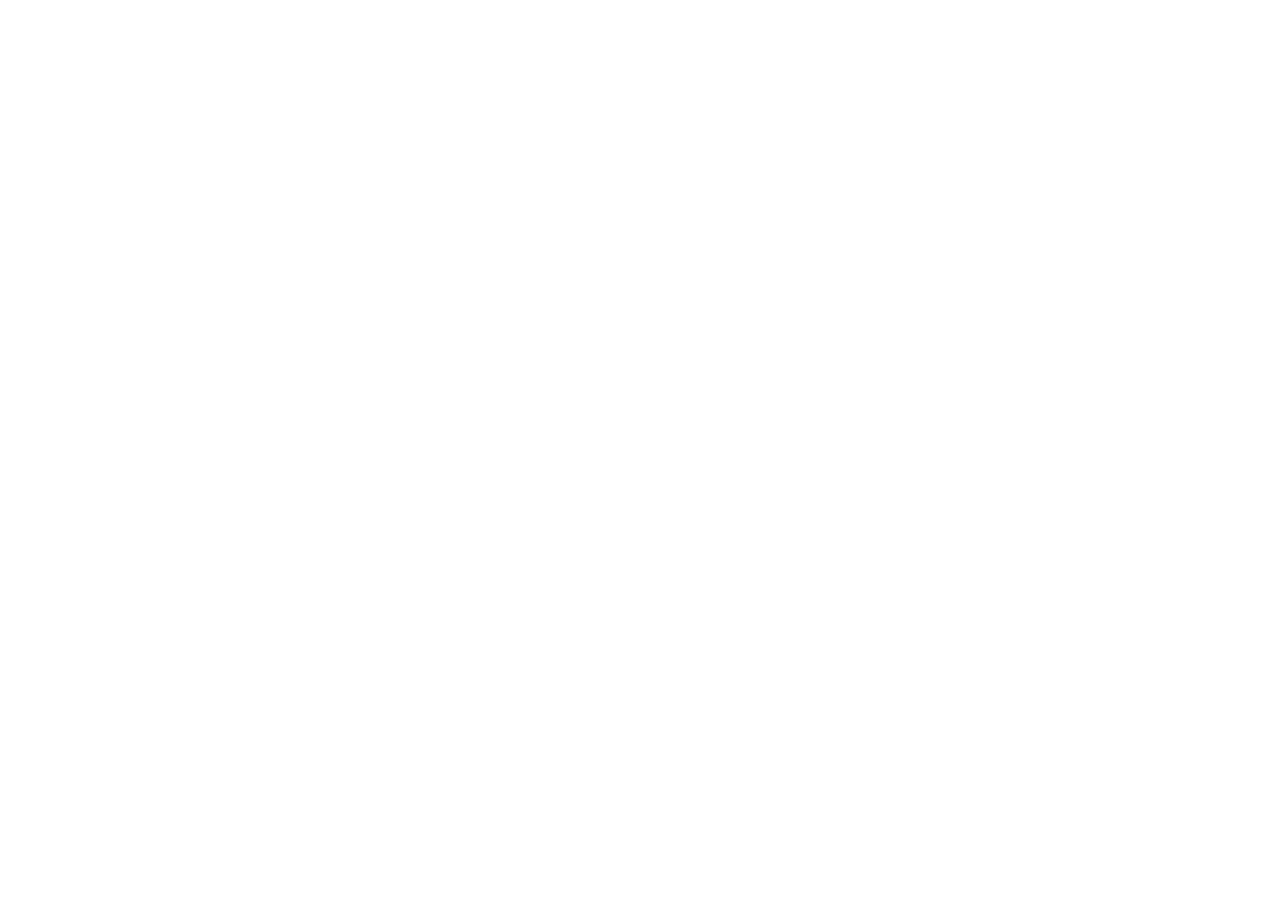
==== index.html @ 78f376ee "criei o início do projeto social" ====
<!DOCTYPE html>
<html lang="pt-br">
<head>
    <meta charset="UTF-8">
    <meta http-equiv="X-UA-Compatible" content="IE=edge">
    <meta name="viewport" content="width=device-width, initial-scale=1.0">
    <link rel="shortcut icon" href="favicon.ico" type="image/x-icon">
    <title>Projeto Redes Sociais</title>
</head>
<body>
    
</body>
</html>
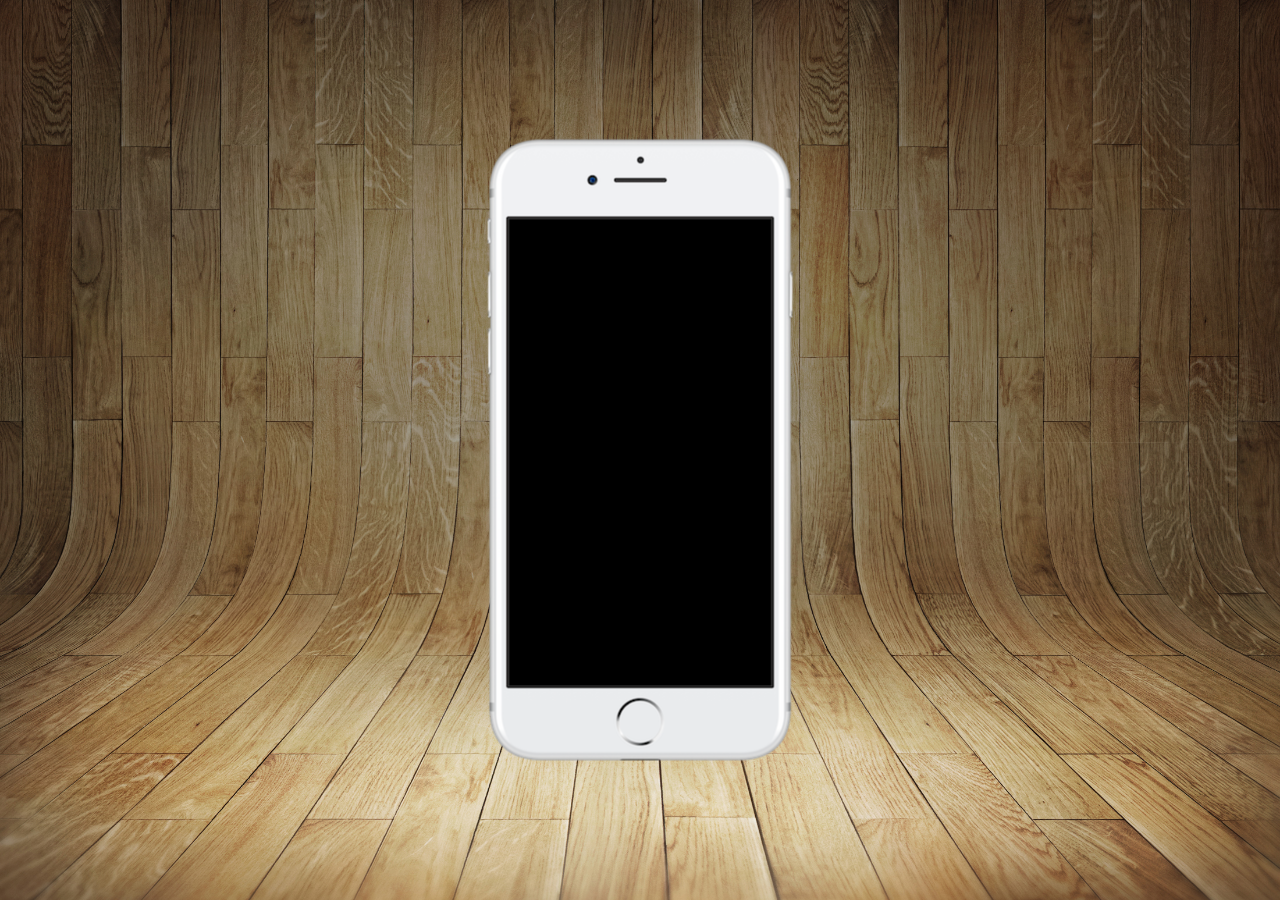
==== commit eadb69e2: "criei o background e a imagem do celular no projeto" ====
--- a/index.html
+++ b/index.html
@@ -5,9 +5,17 @@
     <meta http-equiv="X-UA-Compatible" content="IE=edge">
     <meta name="viewport" content="width=device-width, initial-scale=1.0">
     <link rel="shortcut icon" href="favicon.ico" type="image/x-icon">
+    <link rel="stylesheet" href="estilos/style.css">
     <title>Projeto Redes Sociais</title>
 </head>
 <body>
-    
+    <main>
+        <section id="telefone">
+            
+        </section>
+        <section id="redes-sociais">
+
+        </section>
+    </main>
 </body>
 </html>--- a/estilos/style.css
+++ b/estilos/style.css
@@ -0,0 +1,34 @@
+@charset "UTF-8";
+
+*{
+    margin: 0px;
+    padding: 0px;
+    font-family: Arial, Helvetica, sans-serif;
+}
+
+html, body{
+    height: 100vh;
+    width: 100vw;
+    background-image: url(../imagens/fundo-madeira.jpg);
+    background-repeat: no-repeat;
+    background-position: top center;
+    background-size: cover;
+    background-attachment: fixed;
+}
+
+main{
+    position: relative;
+    height: 100vh;
+}
+
+section#telefone{
+    position: absolute;
+    left: 50%;
+    top: 50%;
+    transform: translate(-50%, -50%);
+
+    height: 627px;
+    width: 311px;
+    background-image: url('../imagens/frame-iphone.png');
+    background-repeat: no-repeat;
+}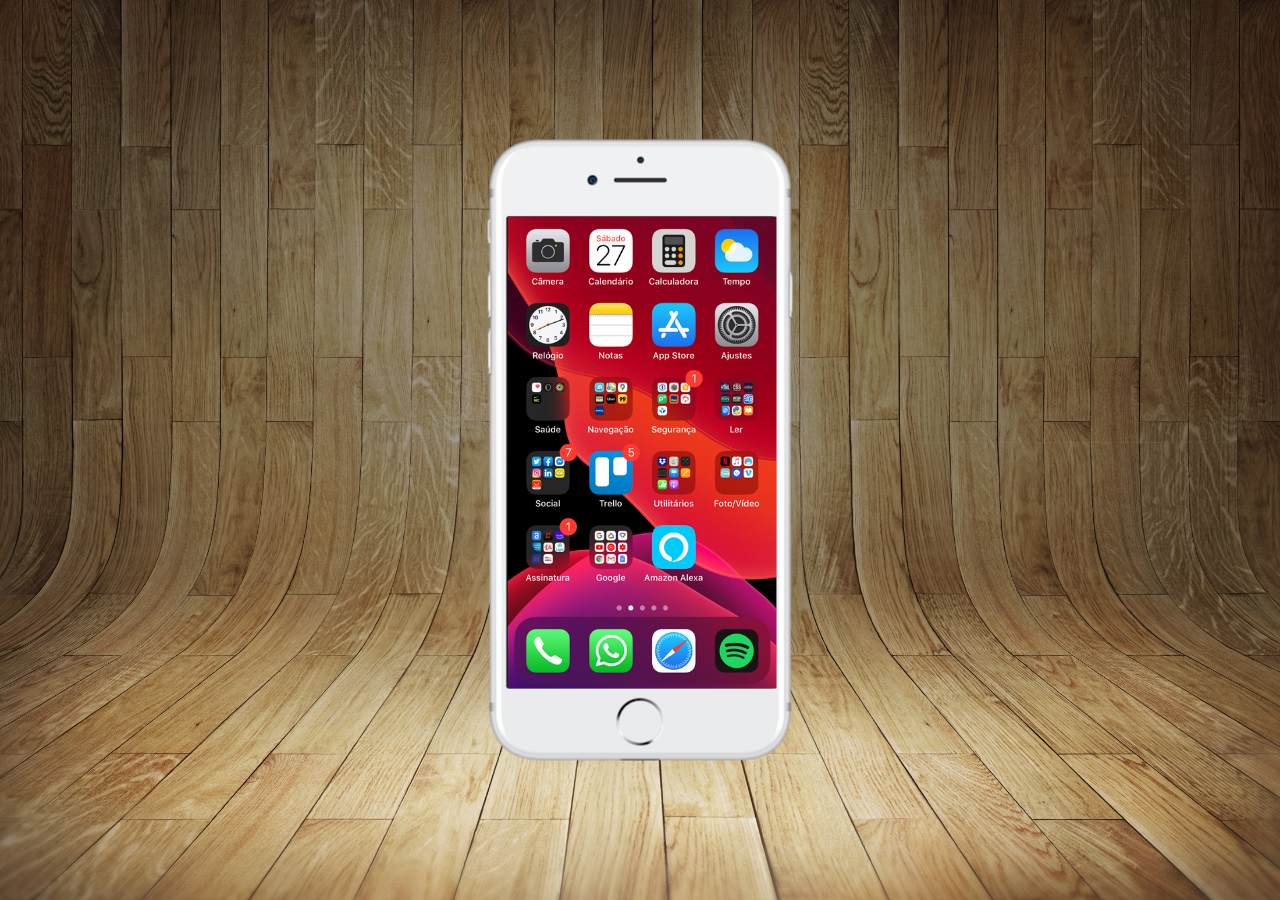
==== commit e4ccaacb: "criei a tela home do celular" ====
--- a/index.html
+++ b/index.html
@@ -11,7 +11,7 @@
 <body>
     <main>
         <section id="telefone">
-            
+            <iframe src="home.html" name="tela" id="tela" frameborder="0"></iframe>
         </section>
         <section id="redes-sociais">
 
--- a/estilos/style.css
+++ b/estilos/style.css
@@ -31,4 +31,12 @@
     width: 311px;
     background-image: url('../imagens/frame-iphone.png');
     background-repeat: no-repeat;
+}
+
+iframe#tela{
+    position: relative;
+    top: 80px;
+    left: 23px;
+    width: 269px;
+    height: 472px;
 }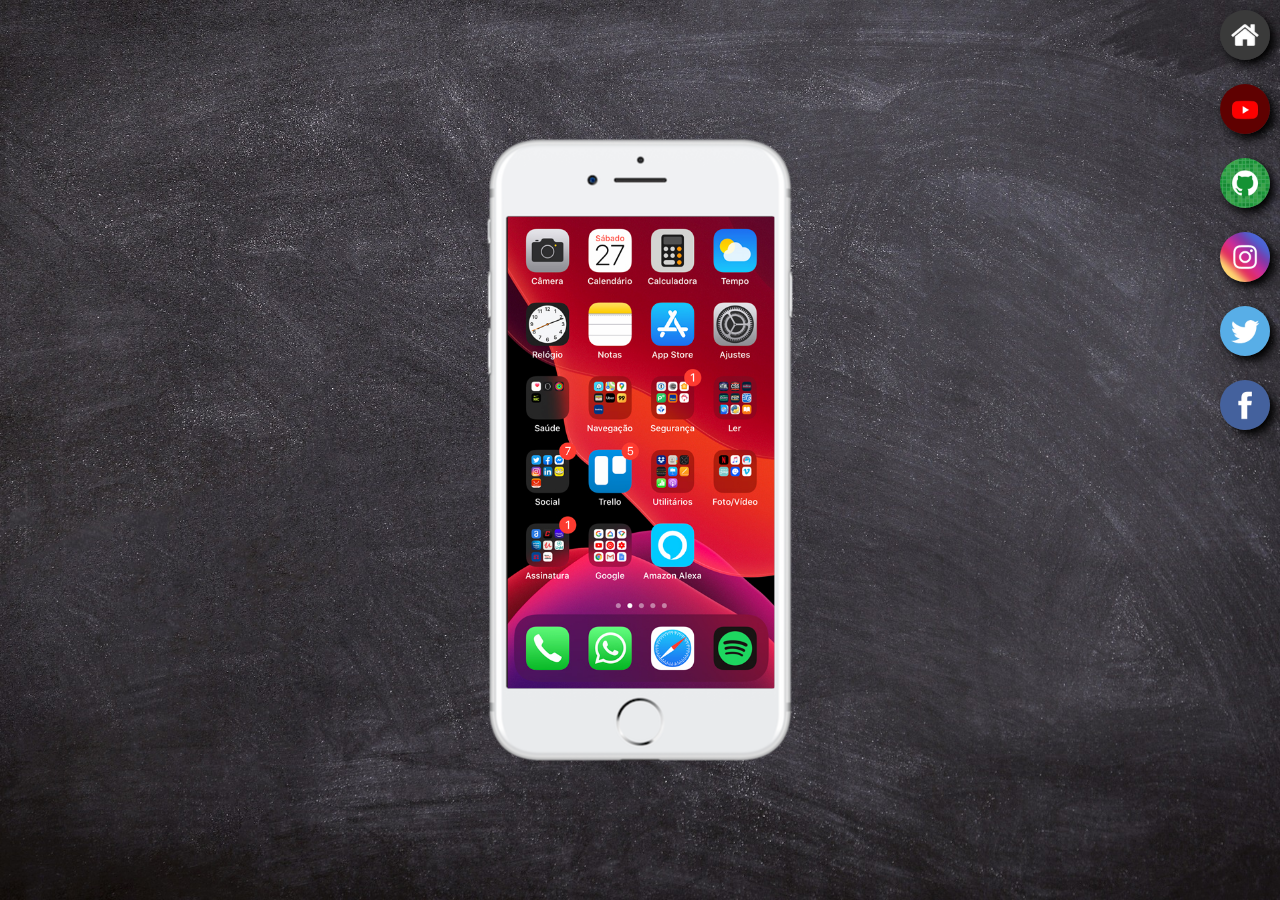
==== commit 302611b9: "terminei o site sobre as redes sociais" ====
--- a/index.html
+++ b/index.html
@@ -11,10 +11,17 @@
 <body>
     <main>
         <section id="telefone">
-            <iframe src="home.html" name="tela" id="tela" frameborder="0"></iframe>
+            <iframe src="home.html" name="tela" id="tela" frameborder="0">
+                Seu navegador não é compatível com iframe
+            </iframe>
         </section>
         <section id="redes-sociais">
-
+            <a href="home.html" target="tela"><img src="imagens/logo-home.jpg" alt="Home"></a><br>
+            <a href="youtube.html" target="tela"><img src="imagens/logo-youtube.jpg" alt="Youtube"></a><br>
+            <a href="github.html" target="tela"><img src="imagens/logo-github.jpg" alt="GitHub"></a><br>
+            <a href="instagram.html" target="tela"><img src="imagens/logo-instagram.jpg" alt="Instagram"></a><br>
+            <a href="twitter.html" target="tela"><img src="imagens/logo-twitter.jpg" alt="Twitter"></a><br>
+            <a href="facebook.html" target="tela"><img src="imagens/logo-facebook.jpg" alt="Facebook"></a>
         </section>
     </main>
 </body>
--- a/estilos/style.css
+++ b/estilos/style.css
@@ -9,7 +9,7 @@
 html, body{
     height: 100vh;
     width: 100vw;
-    background-image: url(../imagens/fundo-madeira.jpg);
+    background-image: url(../imagens/bg-black.jpg);
     background-repeat: no-repeat;
     background-position: top center;
     background-size: cover;
@@ -37,6 +37,26 @@
     position: relative;
     top: 80px;
     left: 23px;
-    width: 269px;
+    width: 267px;
     height: 472px;
+}
+
+section#redes-sociais{
+    text-align: right;
+}
+
+section#redes-sociais img{
+    width: 50px;
+    height: 50px;
+    margin: 10px;
+    border-radius: 100%;
+    box-shadow: 5px 5px 10px black;
+    box-sizing: border-box;
+}
+
+section#redes-sociais img:hover{
+    border: 1px solid black;
+    transform: translate(-7px, 0px);
+    box-shadow: 10px 10px 15px rgb(0, 0, 0);
+    transition: transform 0.3s;
 }